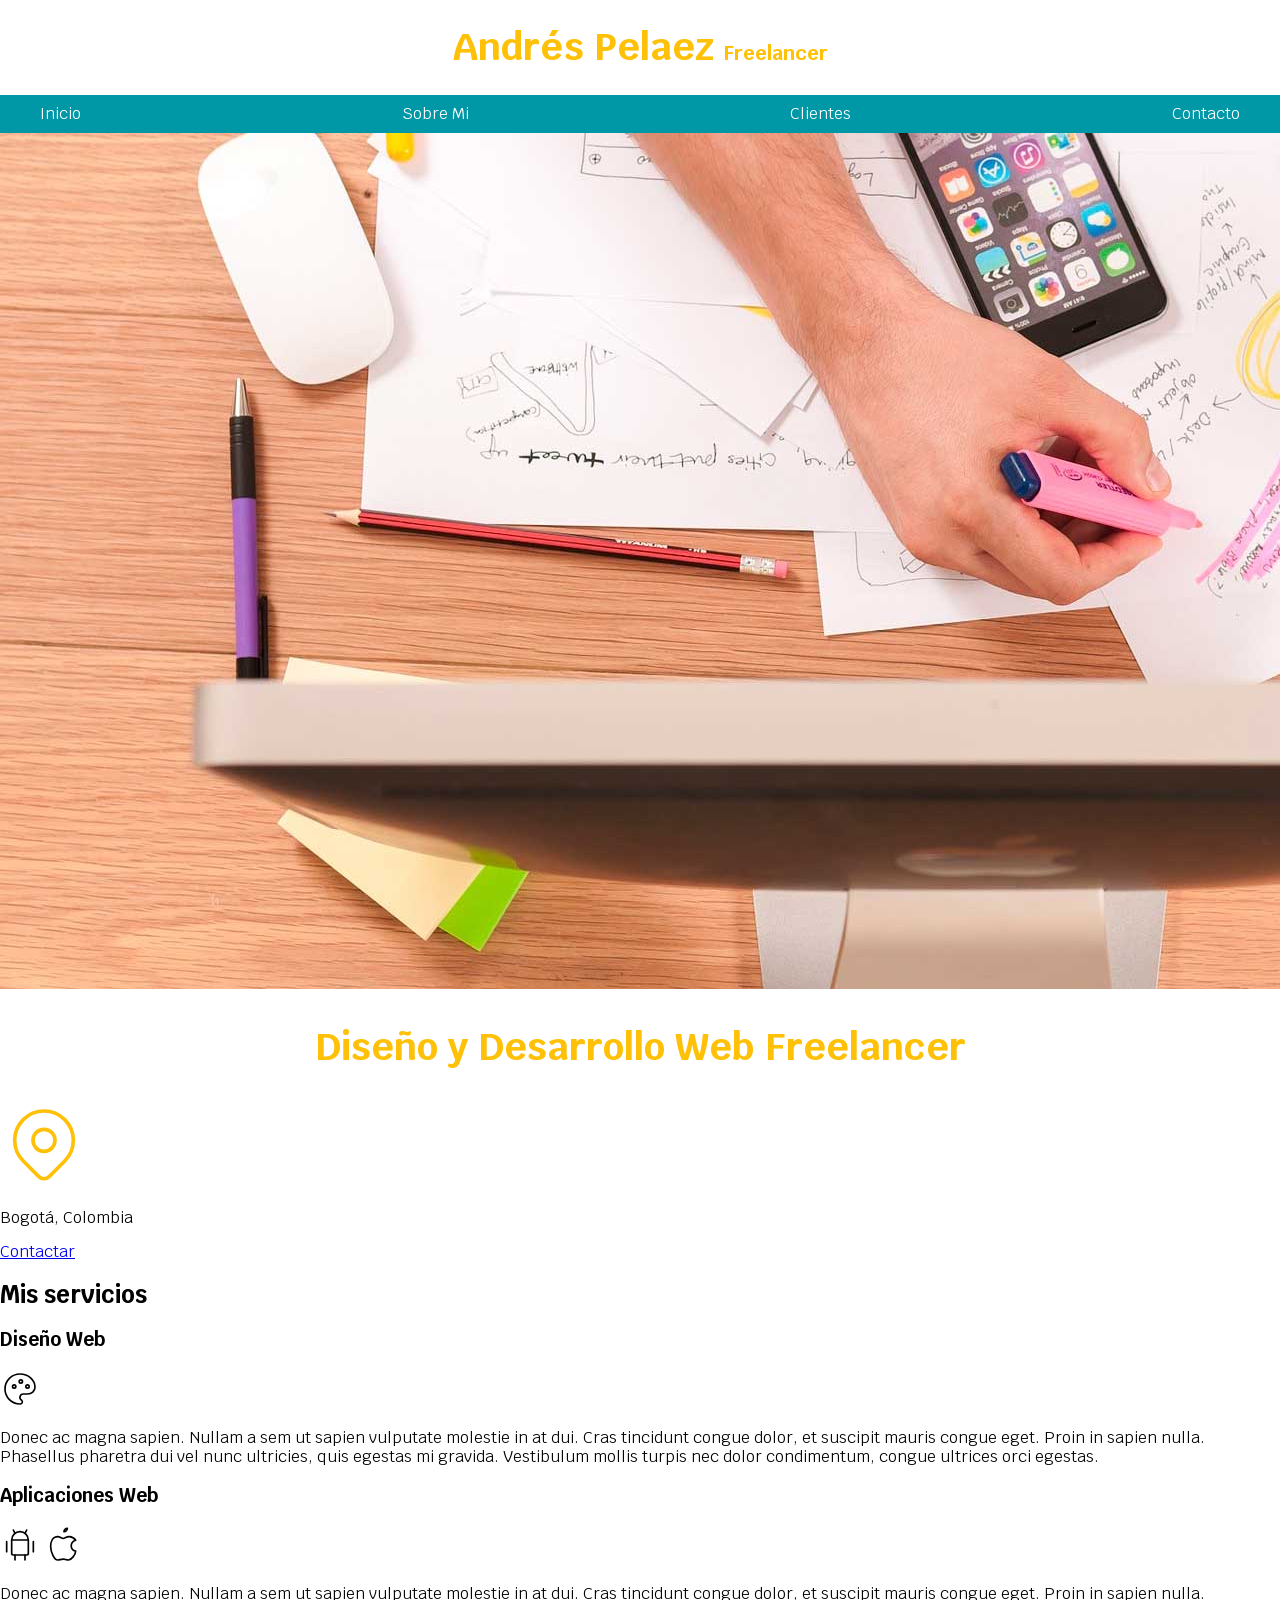
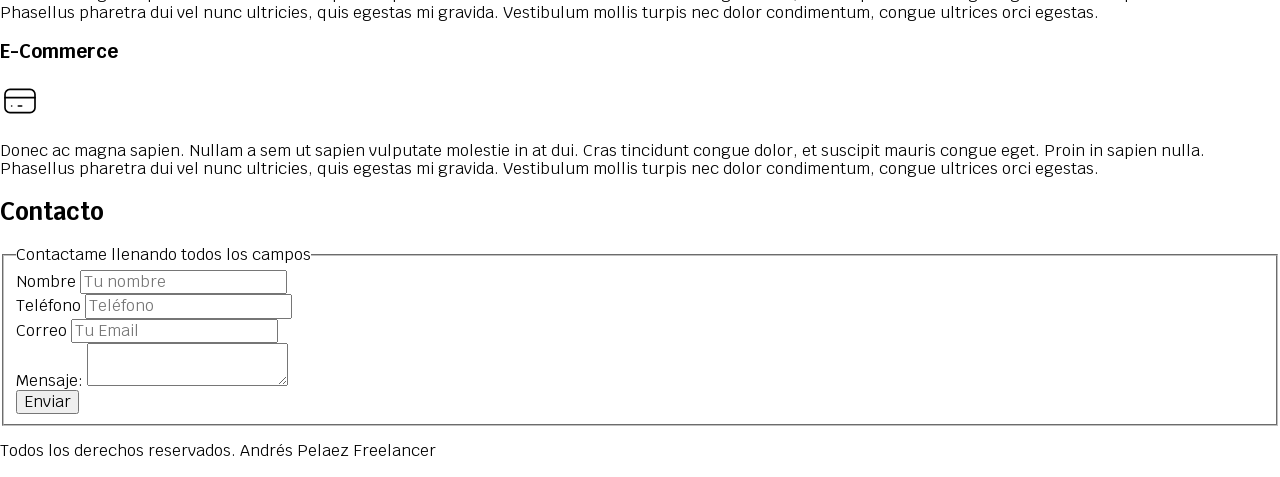
==== index.html @ 5a265b22 "First commit" ====
<!DOCTYPE html>
<html lang="en">
<head>
    <meta charset="UTF-8">
    <meta name="viewport" content="width=device-width, initial-scale=1.0">
    <title>Diseñador Freelancer</title>
    <link href="preload" href="css/normalize.css" as="style">
    <link rel="stylesheet" href="css/normalize.css">
    <link rel="preconnect" href="https://fonts.googleapis.com">
    <link rel="preconnect" href="https://fonts.gstatic.com" crossorigin>
    <link href="https://fonts.googleapis.com/css2?family=Krub:wght@400;700&display=swap" rel="stylesheet">
    <link href="preload" href="css/styles.css" as="style">
    <link rel="stylesheet" href="/css/styles.css">
</head>
<body>
    <header>
        <h1 class="titulo">Andrés Pelaez <span>Freelancer</span></h1>
    </header>
    
    <div class="nav-bg">
        <nav class="navegacion-principal contenedor">
            <a href="#">Inicio</a>
            <a href="#">Sobre Mi</a>
            <a href="#">Clientes</a>
            <a href="#">Contacto</a>
        </nav>
    </div>


    <img src="img/hero.jpg" alt="">

    <section>
        <h2 class="titulo">Diseño y Desarrollo Web Freelancer</h2>
        <svg xmlns="http://www.w3.org/2000/svg"
            width="88"
            height="88"
            viewBox="0 0 24 24"
            fill="none"
            stroke="#ffc107"
            stroke-width="1"
            stroke-linecap="round"
            stroke-linejoin="round"
            >
            <path d="M9 11a3 3 0 1 0 6 0a3 3 0 0 0 -6 0" />
            <path d="M17.657 16.657l-4.243 4.243a2 2 0 0 1 -2.827 0l-4.244 -4.243a8 8 0 1 1 11.314 0z" />
        </svg>

        <p>Bogotá, Colombia</p>
        <a href="#">Contactar</a>
    </section>

    <main>
        <h2>Mis servicios</h2>

        <section>
            <h3>Diseño Web</h3>
            <svg xmlns="http://www.w3.org/2000/svg"
            width="40"
            height="40"
            viewBox="0 0 24 24"
            fill="none"
            stroke="#000000"
            stroke-width="1"
            stroke-linecap="round"
            stroke-linejoin="round"
            >
                <path d="M12 21a9 9 0 0 1 0 -18c4.97 0 9 3.582 9 8c0 1.06 -.474 2.078 -1.318 2.828c-.844 .75 -1.989 1.172 -3.182 1.172h-2.5a2 2 0 0 0 -1 3.75a1.3 1.3 0 0 1 -1 2.25" />
                <path d="M8.5 10.5m-1 0a1 1 0 1 0 2 0a1 1 0 1 0 -2 0" />
                <path d="M12.5 7.5m-1 0a1 1 0 1 0 2 0a1 1 0 1 0 -2 0" />
                <path d="M16.5 10.5m-1 0a1 1 0 1 0 2 0a1 1 0 1 0 -2 0" />
            </svg>

            <p>Donec ac magna sapien. Nullam a sem ut sapien vulputate molestie in at dui. Cras tincidunt congue dolor, 
            et suscipit mauris congue eget. Proin in sapien nulla. Phasellus pharetra dui vel nunc ultricies, quis egestas 
            mi gravida. Vestibulum mollis turpis nec dolor condimentum, congue ultrices orci egestas.</p>
        </section>

        <section>
            <h3>Aplicaciones Web</h3>
            <svg
            xmlns="http://www.w3.org/2000/svg"
            width="40"
            height="40"
            viewBox="0 0 24 24"
            fill="none"
            stroke="#000000"
            stroke-width="1"
            stroke-linecap="round"
            stroke-linejoin="round"
            >
                <path d="M4 10l0 6" />
                <path d="M20 10l0 6" />
                <path d="M7 9h10v8a1 1 0 0 1 -1 1h-8a1 1 0 0 1 -1 -1v-8a5 5 0 0 1 10 0" />
                <path d="M8 3l1 2" />
                <path d="M16 3l-1 2" />
                <path d="M9 18l0 3" />
                <path d="M15 18l0 3" />
            </svg>

            <svg
            xmlns="http://www.w3.org/2000/svg"
            width="40"
            height="40"
            viewBox="0 0 24 24"
            fill="none"
            stroke="#000000"
            stroke-width="1"
            stroke-linecap="round"
            stroke-linejoin="round"
            >
                <path d="M8.286 7.008c-3.216 0 -4.286 3.23 -4.286 5.92c0 3.229 2.143 8.072 4.286 8.072c1.165 -.05 1.799 -.538 3.214 -.538c1.406 0 1.607 .538 3.214 .538s4.286 -3.229 4.286 -5.381c-.03 -.011 -2.649 -.434 -2.679 -3.23c-.02 -2.335 2.589 -3.179 2.679 -3.228c-1.096 -1.606 -3.162 -2.113 -3.75 -2.153c-1.535 -.12 -3.032 1.077 -3.75 1.077c-.729 0 -2.036 -1.077 -3.214 -1.077z" />
                <path d="M12 4a2 2 0 0 0 2 -2a2 2 0 0 0 -2 2" />
            </svg>
            <p>Donec ac magna sapien. Nullam a sem ut sapien vulputate molestie in at dui. Cras tincidunt congue dolor, 
            et suscipit mauris congue eget. Proin in sapien nulla. Phasellus pharetra dui vel nunc ultricies, quis egestas 
            mi gravida. Vestibulum mollis turpis nec dolor condimentum, congue ultrices orci egestas.</p>
        </section>
        
        <section>
            <h3>E-Commerce</h3>
            <svg
            xmlns="http://www.w3.org/2000/svg"
            width="40"
            height="40"
            viewBox="0 0 24 24"
            fill="none"
            stroke="#000000"
            stroke-width="1"
            stroke-linecap="round"
            stroke-linejoin="round"
            >
                <path d="M3 5m0 3a3 3 0 0 1 3 -3h12a3 3 0 0 1 3 3v8a3 3 0 0 1 -3 3h-12a3 3 0 0 1 -3 -3z" />
                <path d="M3 10l18 0" />
                <path d="M7 15l.01 0" />
                <path d="M11 15l2 0" />
            </svg>
            <p>Donec ac magna sapien. Nullam a sem ut sapien vulputate molestie in at dui. Cras tincidunt congue dolor, 
            et suscipit mauris congue eget. Proin in sapien nulla. Phasellus pharetra dui vel nunc ultricies, quis egestas 
            mi gravida. Vestibulum mollis turpis nec dolor condimentum, congue ultrices orci egestas.</p>
        </section>
    </main>

    <section>
        <h2>Contacto</h2>
        <form action="">
            <fieldset>
                <legend>Contactame llenando todos los campos</legend>

                <div>
                    <label for="">Nombre</label>
                    <input type="text" placeholder="Tu nombre">
                </div>
                
                <div>
                    <label for="">Teléfono</label>
                    <input type="tel" placeholder="Teléfono">
                </div>
                
                <div>
                    <label for="">Correo</label>
                    <input type="email" placeholder="Tu Email">
                </div>

                <div>
                    <label for="">Mensaje:</label>
                    <textarea name="" id=""></textarea>
                </div>

                <div>
                    <input type="submit" value="Enviar">
                </div>
            </fieldset>    
        </form>
    </section>

    <footer>
        <p>Todos los derechos reservados. Andrés Pelaez Freelancer</p>
    </footer>

</body>
</html>
---- css/styles.css ----
:root {
    --blanco: #ffffff;
    --oscuro: #212121;
    --primario: #ffc107;
    --secundario: #0097a7;
    --gris: #757575;
}

html{
    font-size: 62.5%;
}
body{
    font-size: 16px; /* 1 rem = 10px*/
    font-family: 'Krub', sans-serif;
}
.krub-regular {
  font-family: "Krub", sans-serif;
  font-weight: 400;
  font-style: normal;
}

.krub-bold {
  font-family: "Krub", sans-serif;
  font-style: normal;
}
.titulo{
    text-align: center;
    font-size: 3.8rem;
    color: var(--primario);
}

.titulo span{
    font-size: 2rem;
}

.contenedor{
    width: 120rem;
    margin: 0 auto;
}

.nav-bg{
    background-color: var(--secundario);
}

.navegacion-principal{
    padding: 1rem;
    display: flex;
    flex-direction: row;
    justify-content: space-between;
}

.navegacion-principal a{
    color: var(--blanco);
    text-decoration: none;
}
---- css/styles.css ----
:root {
    --blanco: #ffffff;
    --oscuro: #212121;
    --primario: #ffc107;
    --secundario: #0097a7;
    --gris: #757575;
}

html{
    font-size: 62.5%;
}
body{
    font-size: 16px; /* 1 rem = 10px*/
    font-family: 'Krub', sans-serif;
}
.krub-regular {
  font-family: "Krub", sans-serif;
  font-weight: 400;
  font-style: normal;
}

.krub-bold {
  font-family: "Krub", sans-serif;
  font-style: normal;
}
.titulo{
    text-align: center;
    font-size: 3.8rem;
    color: var(--primario);
}

.titulo span{
    font-size: 2rem;
}

.contenedor{
    width: 120rem;
    margin: 0 auto;
}

.nav-bg{
    background-color: var(--secundario);
}

.navegacion-principal{
    padding: 1rem;
    display: flex;
    flex-direction: row;
    justify-content: space-between;
}

.navegacion-principal a{
    color: var(--blanco);
    text-decoration: none;
}
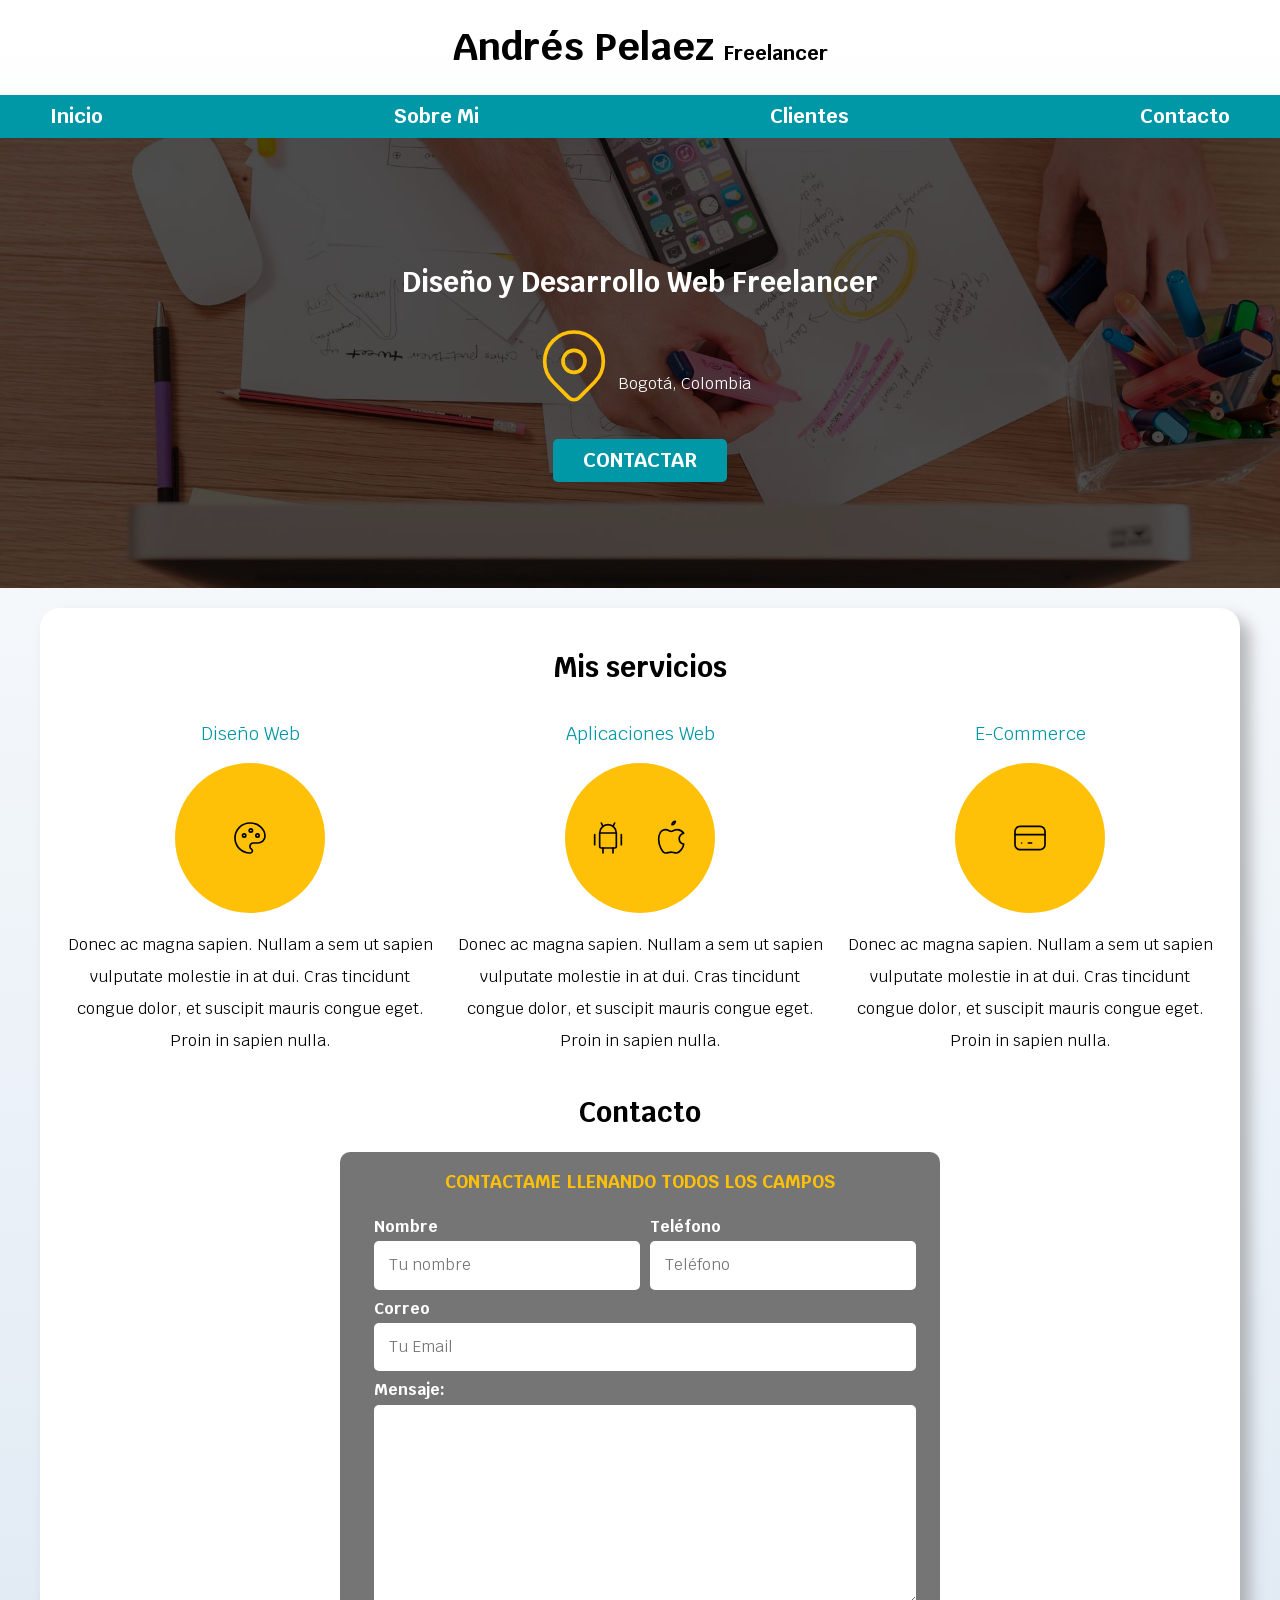
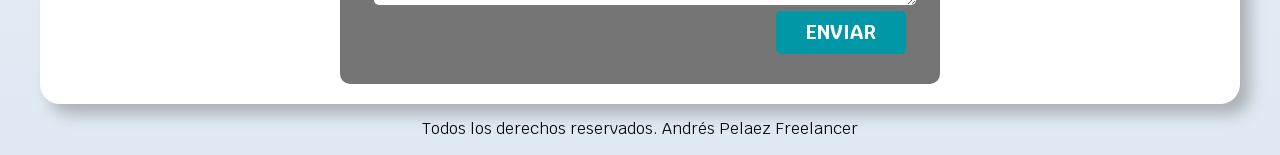
==== commit 8cffa060: "Project finished" ====
--- a/index.html
+++ b/index.html
@@ -16,7 +16,8 @@
     <header>
         <h1 class="titulo">Andrés Pelaez <span>Freelancer</span></h1>
     </header>
-    
+
+    <!-- Comentario en HTML --> 
     <div class="nav-bg">
         <nav class="navegacion-principal contenedor">
             <a href="#">Inicio</a>
@@ -27,153 +28,162 @@
     </div>
 
 
-    <img src="img/hero.jpg" alt="">
-
-    <section>
-        <h2 class="titulo">Diseño y Desarrollo Web Freelancer</h2>
-        <svg xmlns="http://www.w3.org/2000/svg"
-            width="88"
-            height="88"
-            viewBox="0 0 24 24"
-            fill="none"
-            stroke="#ffc107"
-            stroke-width="1"
-            stroke-linecap="round"
-            stroke-linejoin="round"
-            >
-            <path d="M9 11a3 3 0 1 0 6 0a3 3 0 0 0 -6 0" />
-            <path d="M17.657 16.657l-4.243 4.243a2 2 0 0 1 -2.827 0l-4.244 -4.243a8 8 0 1 1 11.314 0z" />
-        </svg>
-
-        <p>Bogotá, Colombia</p>
-        <a href="#">Contactar</a>
+    <section class="hero"> 
+        <div class="contenido-hero">
+            <h2 >Diseño y Desarrollo Web <span>Freelancer</span></h2>
+            
+            <div class="ubicacion">
+                <svg xmlns="http://www.w3.org/2000/svg"
+                width="88"
+                height="88"
+                viewBox="0 0 24 24"
+                fill="none"
+                stroke="#ffc107"
+                stroke-width="1"
+                stroke-linecap="round"
+                stroke-linejoin="round"
+                >
+                <path d="M9 11a3 3 0 1 0 6 0a3 3 0 0 0 -6 0" />
+                <path d="M17.657 16.657l-4.243 4.243a2 2 0 0 1 -2.827 0l-4.244 -4.243a8 8 0 1 1 11.314 0z" />
+                <p>Bogotá, Colombia</p>
+            </svg>
+            </div>
+    
+            <a href="#" class="boton">Contactar</a>
+        </div> <!-- .Contenido-hero -->
     </section>
 
-    <main>
+    <main class="contenedor sombra">
         <h2>Mis servicios</h2>
 
+        <div class="servicios">
+
+            <section class="servicio">
+                <h3>Diseño Web</h3>
+                <div class="iconos">
+                    <svg xmlns="http://www.w3.org/2000/svg"
+                    width="40"
+                    height="40"
+                    viewBox="0 0 24 24"
+                    fill="none"
+                    stroke="#000000"
+                    stroke-width="1"
+                    stroke-linecap="round"
+                    stroke-linejoin="round"
+                    >
+                        <path d="M12 21a9 9 0 0 1 0 -18c4.97 0 9 3.582 9 8c0 1.06 -.474 2.078 -1.318 2.828c-.844 .75 -1.989 1.172 -3.182 1.172h-2.5a2 2 0 0 0 -1 3.75a1.3 1.3 0 0 1 -1 2.25" />
+                        <path d="M8.5 10.5m-1 0a1 1 0 1 0 2 0a1 1 0 1 0 -2 0" />
+                        <path d="M12.5 7.5m-1 0a1 1 0 1 0 2 0a1 1 0 1 0 -2 0" />
+                        <path d="M16.5 10.5m-1 0a1 1 0 1 0 2 0a1 1 0 1 0 -2 0" />
+                    </svg>
+                </div>
+                <p>Donec ac magna sapien. Nullam a sem ut sapien vulputate molestie in at dui. Cras tincidunt congue dolor, 
+                et suscipit mauris congue eget. Proin in sapien nulla.</p>
+            </section>
+
+            <section class="servicio">
+                <h3>Aplicaciones Web</h3>
+                <div class="iconos">
+                    <svg
+                    xmlns="http://www.w3.org/2000/svg"
+                    width="40"
+                    height="40"
+                    viewBox="0 0 24 24"
+                    fill="none"
+                    stroke="#000000"
+                    stroke-width="1"
+                    stroke-linecap="round"
+                    stroke-linejoin="round"
+                    >
+                        <path d="M4 10l0 6" />
+                        <path d="M20 10l0 6" />
+                        <path d="M7 9h10v8a1 1 0 0 1 -1 1h-8a1 1 0 0 1 -1 -1v-8a5 5 0 0 1 10 0" />
+                        <path d="M8 3l1 2" />
+                        <path d="M16 3l-1 2" />
+                        <path d="M9 18l0 3" />
+                        <path d="M15 18l0 3" />
+                    </svg>
+                    <svg
+                    xmlns="http://www.w3.org/2000/svg"
+                    width="40"
+                    height="40"
+                    viewBox="0 0 24 24"
+                    fill="none"
+                    stroke="#000000"
+                    stroke-width="1"
+                    stroke-linecap="round"
+                    stroke-linejoin="round"
+                    >
+                        <path d="M8.286 7.008c-3.216 0 -4.286 3.23 -4.286 5.92c0 3.229 2.143 8.072 4.286 8.072c1.165 -.05 1.799 -.538 3.214 -.538c1.406 0 1.607 .538 3.214 .538s4.286 -3.229 4.286 -5.381c-.03 -.011 -2.649 -.434 -2.679 -3.23c-.02 -2.335 2.589 -3.179 2.679 -3.228c-1.096 -1.606 -3.162 -2.113 -3.75 -2.153c-1.535 -.12 -3.032 1.077 -3.75 1.077c-.729 0 -2.036 -1.077 -3.214 -1.077z" />
+                        <path d="M12 4a2 2 0 0 0 2 -2a2 2 0 0 0 -2 2" />
+                    </svg>
+                </div>
+                <p>Donec ac magna sapien. Nullam a sem ut sapien vulputate molestie in at dui. Cras tincidunt congue dolor, 
+                et suscipit mauris congue eget. Proin in sapien nulla.</p>
+            </section>
+            
+            <section class="servicio">
+                <h3>E-Commerce</h3>
+                <div class="iconos">
+                    <svg
+                    xmlns="http://www.w3.org/2000/svg"
+                    width="40"
+                    height="40"
+                    viewBox="0 0 24 24"
+                    fill="none"
+                    stroke="#000000"
+                    stroke-width="1"
+                    stroke-linecap="round"
+                    stroke-linejoin="round"
+                    >
+                        <path d="M3 5m0 3a3 3 0 0 1 3 -3h12a3 3 0 0 1 3 3v8a3 3 0 0 1 -3 3h-12a3 3 0 0 1 -3 -3z" />
+                        <path d="M3 10l18 0" />
+                        <path d="M7 15l.01 0" />
+                        <path d="M11 15l2 0" />
+                    </svg>
+                </div>
+                <p>Donec ac magna sapien. Nullam a sem ut sapien vulputate molestie in at dui. Cras tincidunt congue dolor, 
+                et suscipit mauris congue eget. Proin in sapien nulla.</p>
+            </section>
+        </div>
+
         <section>
-            <h3>Diseño Web</h3>
-            <svg xmlns="http://www.w3.org/2000/svg"
-            width="40"
-            height="40"
-            viewBox="0 0 24 24"
-            fill="none"
-            stroke="#000000"
-            stroke-width="1"
-            stroke-linecap="round"
-            stroke-linejoin="round"
-            >
-                <path d="M12 21a9 9 0 0 1 0 -18c4.97 0 9 3.582 9 8c0 1.06 -.474 2.078 -1.318 2.828c-.844 .75 -1.989 1.172 -3.182 1.172h-2.5a2 2 0 0 0 -1 3.75a1.3 1.3 0 0 1 -1 2.25" />
-                <path d="M8.5 10.5m-1 0a1 1 0 1 0 2 0a1 1 0 1 0 -2 0" />
-                <path d="M12.5 7.5m-1 0a1 1 0 1 0 2 0a1 1 0 1 0 -2 0" />
-                <path d="M16.5 10.5m-1 0a1 1 0 1 0 2 0a1 1 0 1 0 -2 0" />
-            </svg>
+            <h2>Contacto</h2>
+            <form class="formulario" action="">
+                <fieldset>
+                    <legend>Contactame llenando todos los campos</legend>
 
-            <p>Donec ac magna sapien. Nullam a sem ut sapien vulputate molestie in at dui. Cras tincidunt congue dolor, 
-            et suscipit mauris congue eget. Proin in sapien nulla. Phasellus pharetra dui vel nunc ultricies, quis egestas 
-            mi gravida. Vestibulum mollis turpis nec dolor condimentum, congue ultrices orci egestas.</p>
+                    <div class="contenedor-campos">
+                        <div class="campo">
+                            <label for="">Nombre</label>
+                            <input class="input-text"  type="text" placeholder="Tu nombre">
+                        </div>
+                        
+                        <div class="campo">
+                            <label for="">Teléfono</label>
+                            <input class="input-text"  type="tel" placeholder="Teléfono">
+                        </div>
+                        
+                        <div class="campo">
+                            <label for="">Correo</label>
+                            <input class="input-text"  type="email" placeholder="Tu Email">
+                        </div>
+
+                        <div class="campo">
+                            <label for="">Mensaje:</label>
+                            <textarea class="input-text" name="" id=""></textarea>
+                        </div>
+                    </div><!-- Contenedor campos -->
+                    <div class="alinear-derecha flex">
+                        <input class="boton w-sm-100" type="submit" value="Enviar">
+                    </div>
+                </fieldset>    
+            </form>
         </section>
 
-        <section>
-            <h3>Aplicaciones Web</h3>
-            <svg
-            xmlns="http://www.w3.org/2000/svg"
-            width="40"
-            height="40"
-            viewBox="0 0 24 24"
-            fill="none"
-            stroke="#000000"
-            stroke-width="1"
-            stroke-linecap="round"
-            stroke-linejoin="round"
-            >
-                <path d="M4 10l0 6" />
-                <path d="M20 10l0 6" />
-                <path d="M7 9h10v8a1 1 0 0 1 -1 1h-8a1 1 0 0 1 -1 -1v-8a5 5 0 0 1 10 0" />
-                <path d="M8 3l1 2" />
-                <path d="M16 3l-1 2" />
-                <path d="M9 18l0 3" />
-                <path d="M15 18l0 3" />
-            </svg>
-
-            <svg
-            xmlns="http://www.w3.org/2000/svg"
-            width="40"
-            height="40"
-            viewBox="0 0 24 24"
-            fill="none"
-            stroke="#000000"
-            stroke-width="1"
-            stroke-linecap="round"
-            stroke-linejoin="round"
-            >
-                <path d="M8.286 7.008c-3.216 0 -4.286 3.23 -4.286 5.92c0 3.229 2.143 8.072 4.286 8.072c1.165 -.05 1.799 -.538 3.214 -.538c1.406 0 1.607 .538 3.214 .538s4.286 -3.229 4.286 -5.381c-.03 -.011 -2.649 -.434 -2.679 -3.23c-.02 -2.335 2.589 -3.179 2.679 -3.228c-1.096 -1.606 -3.162 -2.113 -3.75 -2.153c-1.535 -.12 -3.032 1.077 -3.75 1.077c-.729 0 -2.036 -1.077 -3.214 -1.077z" />
-                <path d="M12 4a2 2 0 0 0 2 -2a2 2 0 0 0 -2 2" />
-            </svg>
-            <p>Donec ac magna sapien. Nullam a sem ut sapien vulputate molestie in at dui. Cras tincidunt congue dolor, 
-            et suscipit mauris congue eget. Proin in sapien nulla. Phasellus pharetra dui vel nunc ultricies, quis egestas 
-            mi gravida. Vestibulum mollis turpis nec dolor condimentum, congue ultrices orci egestas.</p>
-        </section>
-        
-        <section>
-            <h3>E-Commerce</h3>
-            <svg
-            xmlns="http://www.w3.org/2000/svg"
-            width="40"
-            height="40"
-            viewBox="0 0 24 24"
-            fill="none"
-            stroke="#000000"
-            stroke-width="1"
-            stroke-linecap="round"
-            stroke-linejoin="round"
-            >
-                <path d="M3 5m0 3a3 3 0 0 1 3 -3h12a3 3 0 0 1 3 3v8a3 3 0 0 1 -3 3h-12a3 3 0 0 1 -3 -3z" />
-                <path d="M3 10l18 0" />
-                <path d="M7 15l.01 0" />
-                <path d="M11 15l2 0" />
-            </svg>
-            <p>Donec ac magna sapien. Nullam a sem ut sapien vulputate molestie in at dui. Cras tincidunt congue dolor, 
-            et suscipit mauris congue eget. Proin in sapien nulla. Phasellus pharetra dui vel nunc ultricies, quis egestas 
-            mi gravida. Vestibulum mollis turpis nec dolor condimentum, congue ultrices orci egestas.</p>
-        </section>
     </main>
 
-    <section>
-        <h2>Contacto</h2>
-        <form action="">
-            <fieldset>
-                <legend>Contactame llenando todos los campos</legend>
-
-                <div>
-                    <label for="">Nombre</label>
-                    <input type="text" placeholder="Tu nombre">
-                </div>
-                
-                <div>
-                    <label for="">Teléfono</label>
-                    <input type="tel" placeholder="Teléfono">
-                </div>
-                
-                <div>
-                    <label for="">Correo</label>
-                    <input type="email" placeholder="Tu Email">
-                </div>
-
-                <div>
-                    <label for="">Mensaje:</label>
-                    <textarea name="" id=""></textarea>
-                </div>
-
-                <div>
-                    <input type="submit" value="Enviar">
-                </div>
-            </fieldset>    
-        </form>
-    </section>
-
-    <footer>
+    <footer class="footer">
         <p>Todos los derechos reservados. Andrés Pelaez Freelancer</p>
     </footer>
 
--- a/css/styles.css
+++ b/css/styles.css
@@ -4,80 +4,284 @@
     --primario: #ffc107;
     --secundario: #0097a7;
     --gris: #757575;
-}
-
+    --grisclaro: #DFE9F3;
+}
+
+/* Globales */
 html{
     font-size: 62.5%;
+    box-sizing: border-box;
+    scroll-snap-type: y mandatory;
+}
+
+/*Scroll Snap*/
+.servicios, 
+.navegacion-principal,
+.formulario{
+    scroll-snap-align: center;
+    scroll-snap-stop: always;
+}
+
+*, *:before, *:after {
+    box-sizing: inherit;
 }
 body{
     font-size: 16px; /* 1 rem = 10px*/
     font-family: 'Krub', sans-serif;
-}
-.krub-regular {
-  font-family: "Krub", sans-serif;
-  font-weight: 400;
-  font-style: normal;
-}
-
-.krub-bold {
-  font-family: "Krub", sans-serif;
-  font-style: normal;
-}
-.titulo{
-    text-align: center;
+    background-image: linear-gradient(to top, var(--grisclaro) 0%, var(--blanco) 100%);
+}
+
+.contenedor{
+    max-width: 120rem;
+    margin: 0 auto;
+}
+
+.boton{
+    background-color: var(--secundario);
+    color: var(--blanco);
+    padding: 1rem 3rem;
+    margin-top: 3rem;
+    font-size: 2rem;
+    text-decoration: none;
+    text-transform: uppercase;
+    font-weight: bold;
+    border-radius: .5rem;
+    width: 90%;
+    text-align: center;
+    border: none;
+}
+
+@media (min-width: 480px) {
+    .boton{
+        width: auto;
+    }
+}
+
+.boton:hover{
+    cursor: pointer;
+}
+
+.sombra {
+    -webkit-box-shadow: 10px 10px 15px 0px rgba(112,112,112,0.48);
+    -moz-box-shadow: 10px 10px 15px 0px rgba(112,112,112,0.48);
+    box-shadow: 10px 10px 15px 0px rgba(112,112,112,0.48);
+    background-color: var(--blanco);
+    padding: 2rem;
+    border-radius: 2rem;
+}
+
+    /* Tipografia */
+
+h1{
     font-size: 3.8rem;
-    color: var(--primario);
-}
+}
+h2{
+    font-size: 2.8rem;
+}
+h3{
+    font-size: 1.8rem;
+}
+
+h1, h2, h3{
+    text-align: center;
+}
+
+
+/* Titulos */
 
 .titulo span{
     font-size: 2rem;
 }
 
-.contenedor{
-    width: 120rem;
-    margin: 0 auto;
-}
+/* Utilidades*/
+.w-sm-100{
+    width: 100%;
+}
+@media (min-width: 768px) {
+    .w-sm-100{
+        width: auto;
+    }
+}
+
+.flex{
+    display: flex;
+}
+
+.alinear-derecha{
+    justify-content: flex-end;
+}
+
+/*Navegación principal*/
 
 .nav-bg{
     background-color: var(--secundario);
 }
 
 .navegacion-principal{
+    display: flex;
+    flex-direction: column;
+}
+
+@media (min-width: 768px) {
+    .navegacion-principal{
+        flex-direction: row;
+        justify-content: space-between;
+    }
+}
+
+.navegacion-principal a{
+    display: block;
+    text-align: center;
+    color: var(--blanco);
+    text-decoration: none;
+    font-size: 2rem;
+    font-weight: 700;
     padding: 1rem;
-    display: flex;
-    flex-direction: row;
-    justify-content: space-between;
-}
-
-.navegacion-principal a{
-    color: var(--blanco);
-    text-decoration: none;
-}
-
-
-
-
-
-
-
-
-
-
-
-
-
-
-
-
-
-
-
-
-
-
-
-
-
-
-
-
+
+}
+
+.navegacion-principal a:hover{
+    background-color: var(--primario);
+    color: var(--oscuro);
+}
+
+
+/* Hero */
+
+.hero {
+    background-image: url(../img/hero.jpg);
+    background-repeat: no-repeat;
+    background-size: cover;
+    height: 450px;
+    position: relative;
+    margin-bottom: 2rem;
+}
+
+.contenido-hero{
+    position: absolute;
+    background-color: rgba(0, 0, 0,.7);/*Anterior*/
+    background-color: rgb(0 0 0 / 70%);
+    width: 100%;
+    height: 100%;
+
+    display: flex;/*Alinear vertical y horizontalmente*/
+    flex-direction: column;
+    align-items: center;
+    justify-content: center;
+}
+
+.contenido-hero h2,
+.contenido-hero p {
+    color: var(--blanco);
+}
+
+.contenido-hero .ubicacion{
+    display: flex;
+    align-items: flex-end;
+}
+
+
+/*Servicios*/
+@media (min-width: 768px) {
+    .servicios{
+        display: grid;
+        grid-template-columns: repeat(3, 1fr);
+        column-gap: 1rem;
+    
+    }
+}
+
+.servicio{
+    display: flex;
+    flex-direction: column;
+    align-items: center;
+}
+.servicio h3{
+    color: var(--secundario);
+    font-weight: normal;
+}
+.servicio p{
+    line-height: 2;
+    text-align: center;
+}
+.servicio .iconos{
+    height: 15rem;
+    width: 15rem;
+    background-color: var(--primario);
+    border-radius: 50%;
+    display: flex;
+    justify-content: space-evenly;
+    align-items: center;
+}
+
+
+/*Contacto*/
+.formulario{
+    background-color: var(--gris);
+    width: min(60rem, 100%); /**Utilizar el valor mas pequeño */
+    margin: 0 auto;
+    padding: 2rem;
+    border-radius: 1rem;
+}
+
+.formulario fieldset{
+    border: none;
+}
+
+.formulario legend{
+    text-align: center;
+    font-size: 1.8rem;
+    text-transform: uppercase;
+    font-weight: 700;
+    margin-bottom: 2rem;
+    color: var(--primario);
+}
+
+@media (min-width: 768px) {
+    .contenedor-campos{
+        display: grid;
+        grid-template-columns: 50% 50%;
+        grid-template-rows: auto auto 20rem;
+        column-gap: 1rem;
+
+    }
+
+    .campo:nth-child(3),
+    .campo:nth-child(4) {
+        grid-column: 1 / 3;
+    }
+}
+
+.campo{
+    margin-bottom: 1rem;
+}
+
+.campo label {
+    color: var(--blanco);
+    font-weight: bold;
+    margin-bottom: .5rem;
+    display: block;
+}
+
+.campo textarea{
+    height: 20rem;
+}
+
+.input-text {
+    width: 100%;
+    border: none;
+    padding: 1.5rem;
+    border-radius: .5rem;
+}
+
+/*Footer*/
+.footer{
+    text-align: center;
+}
+
+
+
+
+
+
+
--- a/css/styles.css
+++ b/css/styles.css
@@ -4,80 +4,284 @@
     --primario: #ffc107;
     --secundario: #0097a7;
     --gris: #757575;
-}
-
+    --grisclaro: #DFE9F3;
+}
+
+/* Globales */
 html{
     font-size: 62.5%;
+    box-sizing: border-box;
+    scroll-snap-type: y mandatory;
+}
+
+/*Scroll Snap*/
+.servicios, 
+.navegacion-principal,
+.formulario{
+    scroll-snap-align: center;
+    scroll-snap-stop: always;
+}
+
+*, *:before, *:after {
+    box-sizing: inherit;
 }
 body{
     font-size: 16px; /* 1 rem = 10px*/
     font-family: 'Krub', sans-serif;
-}
-.krub-regular {
-  font-family: "Krub", sans-serif;
-  font-weight: 400;
-  font-style: normal;
-}
-
-.krub-bold {
-  font-family: "Krub", sans-serif;
-  font-style: normal;
-}
-.titulo{
-    text-align: center;
+    background-image: linear-gradient(to top, var(--grisclaro) 0%, var(--blanco) 100%);
+}
+
+.contenedor{
+    max-width: 120rem;
+    margin: 0 auto;
+}
+
+.boton{
+    background-color: var(--secundario);
+    color: var(--blanco);
+    padding: 1rem 3rem;
+    margin-top: 3rem;
+    font-size: 2rem;
+    text-decoration: none;
+    text-transform: uppercase;
+    font-weight: bold;
+    border-radius: .5rem;
+    width: 90%;
+    text-align: center;
+    border: none;
+}
+
+@media (min-width: 480px) {
+    .boton{
+        width: auto;
+    }
+}
+
+.boton:hover{
+    cursor: pointer;
+}
+
+.sombra {
+    -webkit-box-shadow: 10px 10px 15px 0px rgba(112,112,112,0.48);
+    -moz-box-shadow: 10px 10px 15px 0px rgba(112,112,112,0.48);
+    box-shadow: 10px 10px 15px 0px rgba(112,112,112,0.48);
+    background-color: var(--blanco);
+    padding: 2rem;
+    border-radius: 2rem;
+}
+
+    /* Tipografia */
+
+h1{
     font-size: 3.8rem;
-    color: var(--primario);
-}
+}
+h2{
+    font-size: 2.8rem;
+}
+h3{
+    font-size: 1.8rem;
+}
+
+h1, h2, h3{
+    text-align: center;
+}
+
+
+/* Titulos */
 
 .titulo span{
     font-size: 2rem;
 }
 
-.contenedor{
-    width: 120rem;
-    margin: 0 auto;
-}
+/* Utilidades*/
+.w-sm-100{
+    width: 100%;
+}
+@media (min-width: 768px) {
+    .w-sm-100{
+        width: auto;
+    }
+}
+
+.flex{
+    display: flex;
+}
+
+.alinear-derecha{
+    justify-content: flex-end;
+}
+
+/*Navegación principal*/
 
 .nav-bg{
     background-color: var(--secundario);
 }
 
 .navegacion-principal{
+    display: flex;
+    flex-direction: column;
+}
+
+@media (min-width: 768px) {
+    .navegacion-principal{
+        flex-direction: row;
+        justify-content: space-between;
+    }
+}
+
+.navegacion-principal a{
+    display: block;
+    text-align: center;
+    color: var(--blanco);
+    text-decoration: none;
+    font-size: 2rem;
+    font-weight: 700;
     padding: 1rem;
-    display: flex;
-    flex-direction: row;
-    justify-content: space-between;
-}
-
-.navegacion-principal a{
-    color: var(--blanco);
-    text-decoration: none;
-}
-
-
-
-
-
-
-
-
-
-
-
-
-
-
-
-
-
-
-
-
-
-
-
-
-
-
-
-
+
+}
+
+.navegacion-principal a:hover{
+    background-color: var(--primario);
+    color: var(--oscuro);
+}
+
+
+/* Hero */
+
+.hero {
+    background-image: url(../img/hero.jpg);
+    background-repeat: no-repeat;
+    background-size: cover;
+    height: 450px;
+    position: relative;
+    margin-bottom: 2rem;
+}
+
+.contenido-hero{
+    position: absolute;
+    background-color: rgba(0, 0, 0,.7);/*Anterior*/
+    background-color: rgb(0 0 0 / 70%);
+    width: 100%;
+    height: 100%;
+
+    display: flex;/*Alinear vertical y horizontalmente*/
+    flex-direction: column;
+    align-items: center;
+    justify-content: center;
+}
+
+.contenido-hero h2,
+.contenido-hero p {
+    color: var(--blanco);
+}
+
+.contenido-hero .ubicacion{
+    display: flex;
+    align-items: flex-end;
+}
+
+
+/*Servicios*/
+@media (min-width: 768px) {
+    .servicios{
+        display: grid;
+        grid-template-columns: repeat(3, 1fr);
+        column-gap: 1rem;
+    
+    }
+}
+
+.servicio{
+    display: flex;
+    flex-direction: column;
+    align-items: center;
+}
+.servicio h3{
+    color: var(--secundario);
+    font-weight: normal;
+}
+.servicio p{
+    line-height: 2;
+    text-align: center;
+}
+.servicio .iconos{
+    height: 15rem;
+    width: 15rem;
+    background-color: var(--primario);
+    border-radius: 50%;
+    display: flex;
+    justify-content: space-evenly;
+    align-items: center;
+}
+
+
+/*Contacto*/
+.formulario{
+    background-color: var(--gris);
+    width: min(60rem, 100%); /**Utilizar el valor mas pequeño */
+    margin: 0 auto;
+    padding: 2rem;
+    border-radius: 1rem;
+}
+
+.formulario fieldset{
+    border: none;
+}
+
+.formulario legend{
+    text-align: center;
+    font-size: 1.8rem;
+    text-transform: uppercase;
+    font-weight: 700;
+    margin-bottom: 2rem;
+    color: var(--primario);
+}
+
+@media (min-width: 768px) {
+    .contenedor-campos{
+        display: grid;
+        grid-template-columns: 50% 50%;
+        grid-template-rows: auto auto 20rem;
+        column-gap: 1rem;
+
+    }
+
+    .campo:nth-child(3),
+    .campo:nth-child(4) {
+        grid-column: 1 / 3;
+    }
+}
+
+.campo{
+    margin-bottom: 1rem;
+}
+
+.campo label {
+    color: var(--blanco);
+    font-weight: bold;
+    margin-bottom: .5rem;
+    display: block;
+}
+
+.campo textarea{
+    height: 20rem;
+}
+
+.input-text {
+    width: 100%;
+    border: none;
+    padding: 1.5rem;
+    border-radius: .5rem;
+}
+
+/*Footer*/
+.footer{
+    text-align: center;
+}
+
+
+
+
+
+
+
